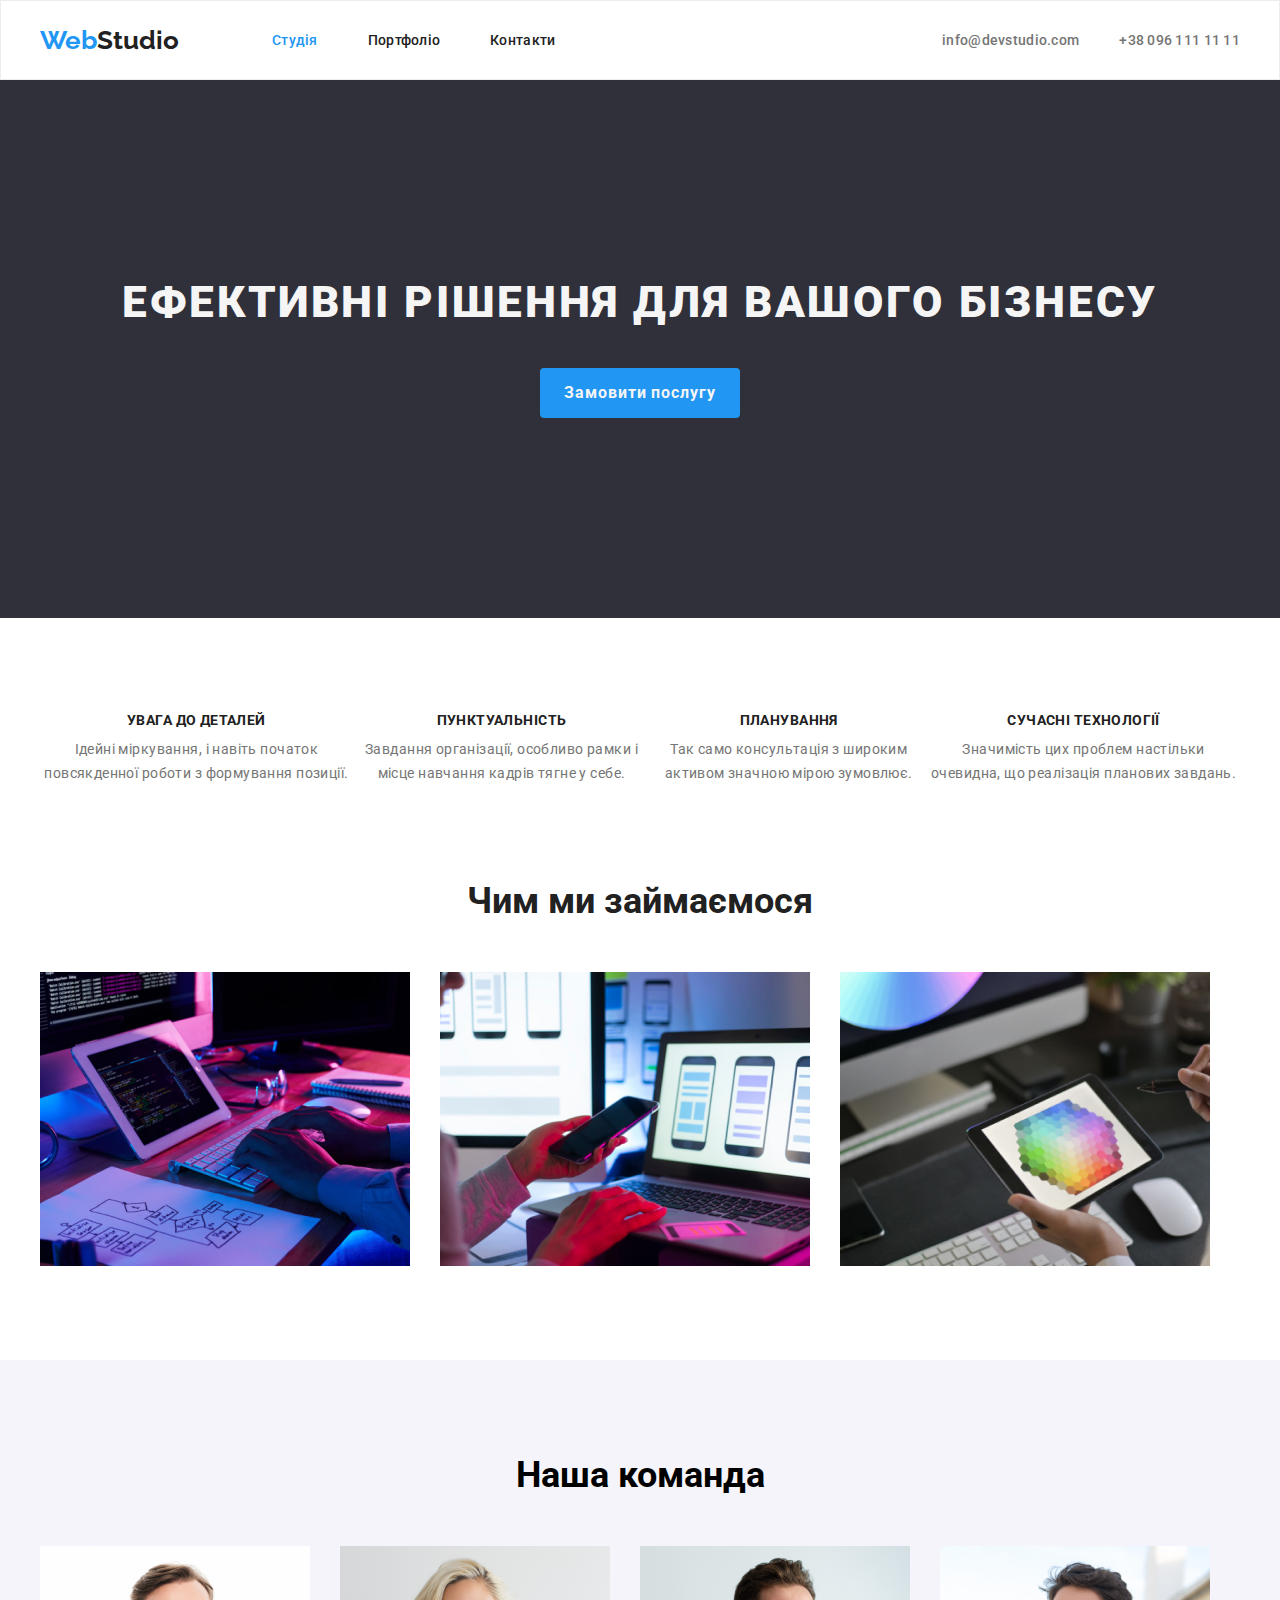
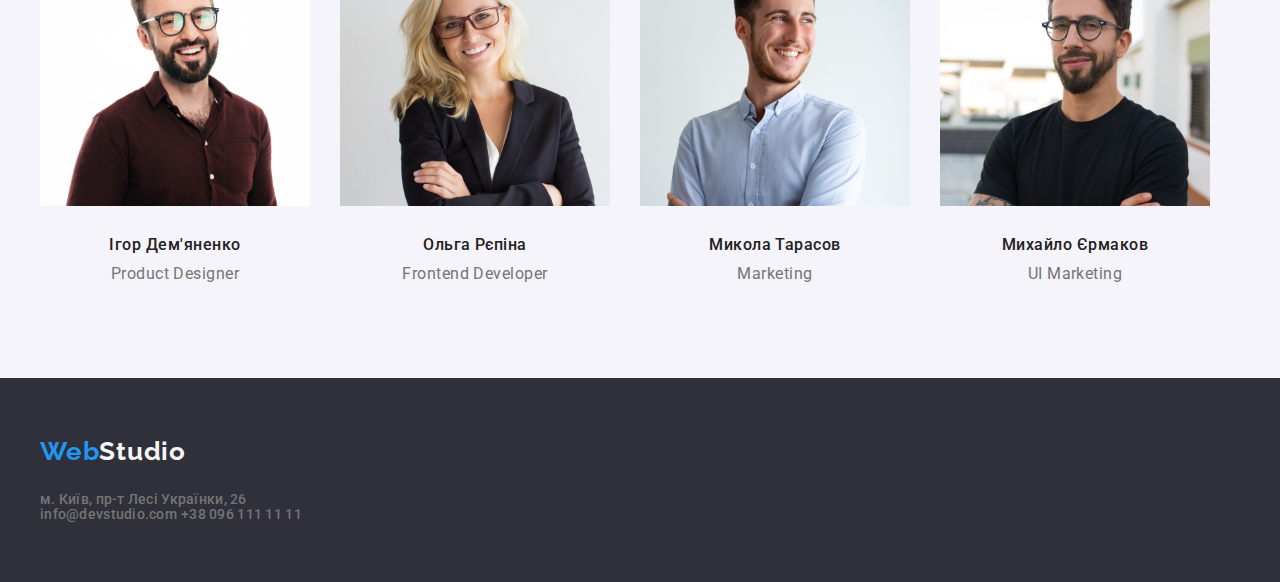
==== index.html @ 7399f44a "fixe" ====
<!DOCTYPE html>
<html lang="en">
  <head>
    <meta charset="UTF-8" />
    <meta name="viewport" content="width=device-width, initial-scale=1.0" />
    <title>Document</title>

    <link rel="preconnect" href="https://fonts.googleapis.com" />
    <link rel="preconnect" href="https://fonts.gstatic.com" crossorigin />
    <link
      href="https://fonts.googleapis.com/css2?family=Raleway:ital@0;1&family=Roboto:wght@400;500;700&display=swap"
      rel="stylesheet"
    />

    <link
      rel="stylesheet"
      href="https://cdnjs.cloudflare.com/ajax/libs/modern-normalize/2.0.0/modern-normalize.min.css"
    />

    <link rel="stylesheet" href="./css/normalize.css" />

    <link rel="stylesheet" href="./css/styles.css" />
  </head>
  <body>
    <!--Шапка сайта-->
    <header>
      <div class="border-header">
        <nav class="container main-nav">
          <a href="./index.html" class="logo">
            <span class="logo-color">Web</span>Studio
          </a>
          <ul class="site-nav link">
            <li class="item">
              <a href="./index.html" class="link current">Студія</a>
            </li>
            <li class="item">
              <a href="./portfolio.html" class="link">Портфоліо</a>
            </li>
            <li class="item"><a href="" class="link">Контакти</a></li>
          </ul>

          <ul class="contacts">
            <li class="item"><a href="" class="nav">info@devstudio.com</a></li>
            <li class="item"><a href="" class="phone">+38 096 111 11 11</a></li>
          </ul>
        </nav>
      </div>
    </header>

    <main>
      <!--Герой-->
      <div>
        <section class="hero">
          <h1 class="hero-title">ЕФЕКТИВНІ РІШЕННЯ ДЛЯ ВАШОГО БІЗНЕСУ</h1>
          <a href="" class="button button-hero">Замовити послугу</a>
        </section>
      </div>

      <!--Переваги-->
      <div class="container">
        <section>
          <ul class="feature-list">
            <li>
              <h3 class="section-title">УВАГА ДО ДЕТАЛЕЙ</h3>
              <p class="text">
                Ідейні міркування, і навіть початок повсякденної роботи з
                формування позиції.
              </p>
            </li>
            <li>
              <h3 class="section-title">ПУНКТУАЛЬНІСТЬ</h3>
              <p class="text">
                Завдання організації, особливо рамки і місце навчання кадрів
                тягне у себе.
              </p>
            </li>
            <li>
              <h3 class="section-title">ПЛАНУВАННЯ</h3>
              <p class="text">
                Так само консультація з широким активом значною мірою зумовлює.
              </p>
            </li>
            <li>
              <h3 class="section-title">СУЧАСНІ ТЕХНОЛОГІЇ</h3>
              <p class="text">
                Значимість цих проблем настільки очевидна, що реалізація
                планових завдань.
              </p>
            </li>
          </ul>
        </section>
      </div>

      <section class="section">
        <!--Приклади робіт-->
        <div class="container">
          <h2 class="section-work">Чим ми займаємося</h2>

          <ul class="work-list">
            <li class="item">
              <img src="./images/box1.png" alt="" width="370" />
            </li>

            <li class="item">
              <img src="./images/box2.png" alt="" width="370" />
            </li>

            <li class="item">
              <img src="./images/box3.png" alt="" width="370" />
            </li>
          </ul>
        </div>
      </section>

      <section class="section-command">
        <!--Наша команда-->
        <div class="bcg-section">
          <div class="container">
            <h2 class="section-list">Наша команда</h2>
            <ul class="command">
              <li class="item">
                <img
                  src="./images/img(1).png"
                  alt="Product Designer"
                  width="270"
                />
                <h3 class="name">Ігор Дем'яненко</h3>
                <p class="profession">Product Designer</p>
              </li>

              <li class="item">
                <img
                  src="./images/img(2).png"
                  alt="Frontend Developer"
                  width="270"
                />
                <h3 class="name">Ольга Рєпіна</h3>
                <p class="profession">Frontend Developer</p>
              </li>

              <li class="item">
                <img src="./images/img(3).png" alt="Marketing" width="270" />
                <h3 class="name">Микола Тарасов</h3>
                <p class="profession">Marketing</p>
              </li>

              <li class="item">
                <img src="./images/img(4).png" alt="UI Marketing" width="270" />
                <h3 class="name">Михайло Єрмаков</h3>
                <p class="profession">UI Marketing</p>
              </li>
            </ul>
          </div>
        </div>
      </section>
    </main>

    <!--Футер-->
    <footer>
      <div class="bcg-footer">
        <div class="container">
          <div class="logo-footer">
            <a href="./index.html" class="logo-1">
              <span class="logo-color-1">Web</span>Studio</a
            >
          </div>

          <div class="address">
            <p class="nav">м. Київ, пр-т Лесі Українки, 26</p>

            <a href="mailto:mango@mail.pig" class="nav">info@devstudio.com</a>

            <a href="tel:+380961111111" class="phone">+38 096 111 11 11</a>
          </div>
        </div>
      </div>
    </footer>
  </body>
</html>
---- css/styles.css ----
:root {
--grey: #757575;
--black: #212121;
--blue: #2196F3;
--white: #f5f5f5;
--dark-grey: #2F303A;
}

body {
    font-family: Roboto, sans-serif;
}

.container {
    margin-left: auto;
    margin-right: auto;
    width: 1230px;
    padding-left: 15px;
    padding-right: 15px;
}

.flex-container {
    display: flex;
    flex-wrap: wrap;
    margin-bottom: 94px;
}

.flex-element {
    width: 370px;
    margin-right: 30px;
    margin-bottom: 30px;
}

.flex-element:nth-last-child(-n+3) {
    margin-bottom: 0;
}

.flex-element:nth-child(3n) {
    margin-right: 0;
}

ul {
    list-style: none;
}

.logo {
    color: var(--black);
    font-family: Raleway, cursive;
    font-weight: 700;
    font-size: 26px;
    line-height: 1.17;
    text-decoration: none;
}

.logo-color {
    color: var(--blue);
}

.logo:hover,
.logo:focus {
    color: yellow;
}

.logo:hover .logo-color,
.logo:focus .logo-color {
    color: yellow;
}

.logo-1 {
    color: var(--white);
    font-family: Raleway, cursive;
    font-weight: 700;
    font-size: 26px;
    letter-spacing: 0.03em;
    text-decoration: none;
}

.logo-color-1 {
    color: var(--blue);
}

.logo-footer {
    padding-top: 60px;
    padding-bottom: 28px;
}

.nav {
    color: var(--grey);
    text-decoration: none;
    font-weight: 500;
    font-size: 14px;
    letter-spacing: 0.02em;
}

.nav:hover,
.nav:focus {
    color: var(--blue);
}

.phone {
    color: var(--grey);
    text-decoration: none;
        font-weight: 500;
        font-size: 14px;
        letter-spacing: 0.02em;
}

.phone:hover,
.phone:focus {
    color: var(--blue);
}

.border-header {
    border: 1px solid #ECECEC;
}

.border-portfolio {
    border: 1px solid #EEEEEE;
}

.main-nav {
    display: flex;
    align-items: center;
}

.site-nav {
    font-weight: 500;
    font-size: 14px;
    letter-spacing: 0.02em;

    display: flex;
    margin-left: 93px;
}

.site-nav .item {
    margin-right: 50px;
}

.site-nav .item:last-child {
    margin-right: 0;
}

.site-nav li:hover > a, 
.site-nav li:focus > a {
    color: var(--blue);
}

.site-nav .link.current {
    color: var(--blue);
}

.site-nav .link {
    display: block;
    padding-top: 32px;
    padding-bottom: 32px;
}
    
.link {
    color: var(--black);
    text-decoration: none;
}

.contacts {
    display: flex;
    margin-left: auto;
}

.contacts .item {
    margin-right: 40px;
}

.contacts .item:last-child {
    margin-right: 0;
}

.hero {
    color: var(--white);
    background-color: var(--dark-grey);
    text-align: center;
    font-weight: 900;
    font-size: 44px;
    line-height: 1.36;
    letter-spacing: 0.06em;
}

.hero-title {
    padding-top: 200px;
    padding-bottom: 30px;
}

.button {
        display: inline-block;
        border-radius: 4px;
        padding: 10px 24px;
        min-width: 200px;

        color: var(--white);
        background-color: var(--blue);

        font-weight: 700;
        font-size: 16px;
        line-height: 1.87;
        letter-spacing: 0.06em;
        text-align: center;
        text-decoration: none;
}

.button-hero:hover,
.button-hero:focus {
    color: #2196F3;
    background-color: #2F303A;
}

.button-hero {
    margin-bottom: 200px;
}

.button-a {
            display: inline-block;
            padding: 6px 22px;
            margin-left: 8px;
            border-radius: 4px;
            
            color: var(--black);
            background-color: #F5F4FA;
            font-family: Roboto, sans-serif;
            font-weight: 500;
            font-size: 16px;
            line-height: 1.62;
            letter-spacing: 0.5px;
            text-decoration: none;
            text-align: center;
        }

.button-a:hover,
.button-a:focus {
    color: var(--white);
    background-color: var(--blue);
}

.button-list {
    justify-content: center;
    display: flex;
    margin-top: 94px;
    margin-bottom: 50px;
}

.feature-list {
    display: flex;
    margin-top: 94px;
}

.section-title {
    color: var(--black);
    text-align: center;
    font-weight: 700;
    font-size: 14px;
    line-height: 1.17;
    letter-spacing: 0.03em;

    padding-bottom: 10px;
}

.section-work {
    color: var(--black);
    text-align: center;
    font-weight: 700;
    font-size: 36px;
    line-height: 1.17;

    padding-bottom: 50px;
    margin-top: 94px;
}

.work-list {
    text-align: center;
    display: flex;
}

.work-list .item {
    margin-right: 30px;
}

.work-list .item:last-child {
    margin-right: 0;
}

.section-list {
    text-align: center;
    font-weight: 700;
    font-size: 36px;
    line-height: 1.17;

    padding-top: 94px;
    padding-bottom: 50px;
    margin-top: 94px;
}

.text {
    color: var(--grey);
    font-weight: 400;
    font-size: 14px;
    line-height: 1.71;
    letter-spacing: 0.03em;
    text-align: center;
}

.name {
    color: var(--black);
    font-weight: 500;
    font-size: 16px;
    line-height: 1.17;
    letter-spacing: 0.03em;

    padding-top: 30px;
}

.profession {
    color: var(--grey);
    font-weight: 400;
    font-size: 16px;
    line-height: 1.17;
    letter-spacing: 0.03em;

    padding-top: 10px;
}

.command {
    text-align: center;
    display: flex;
}

.command .item {
margin-right: 30px;
}

.command .item:last-child {
margin-right: 0;
}

.bcg-section {
    background-color: #F5F4FA;
    padding-bottom: 94px;
}

.bcg-footer {
    background-color: var(--dark-grey);
}

.name-box {
    color: var(--black);
    font-weight: 800;
    font-size: 18px;
    line-height: 2;
    letter-spacing: 6%;
}

.filtrs {
    color: var(--grey);
    font-weight: 400;
    font-size: 16px;
    line-height: 1.87;
    letter-spacing: 3%;
}

.address {
    padding-bottom: 60px;
}
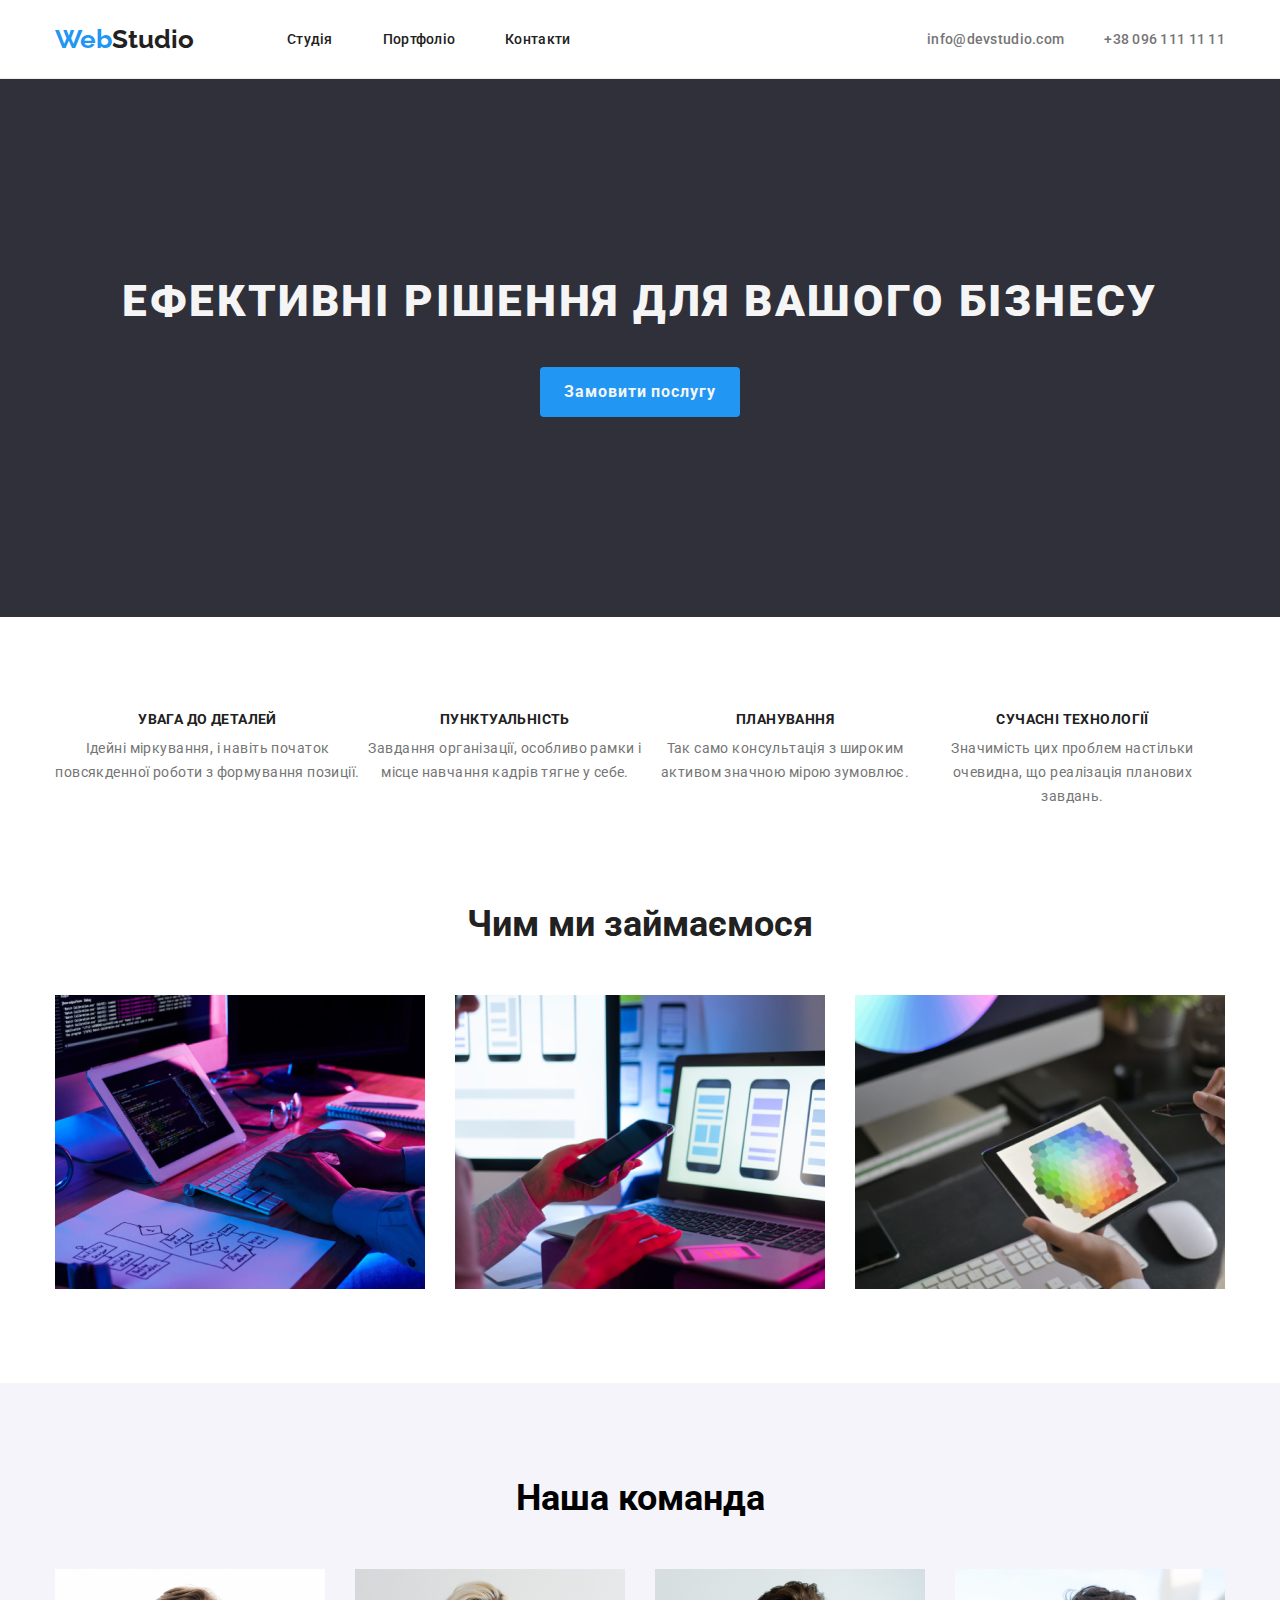
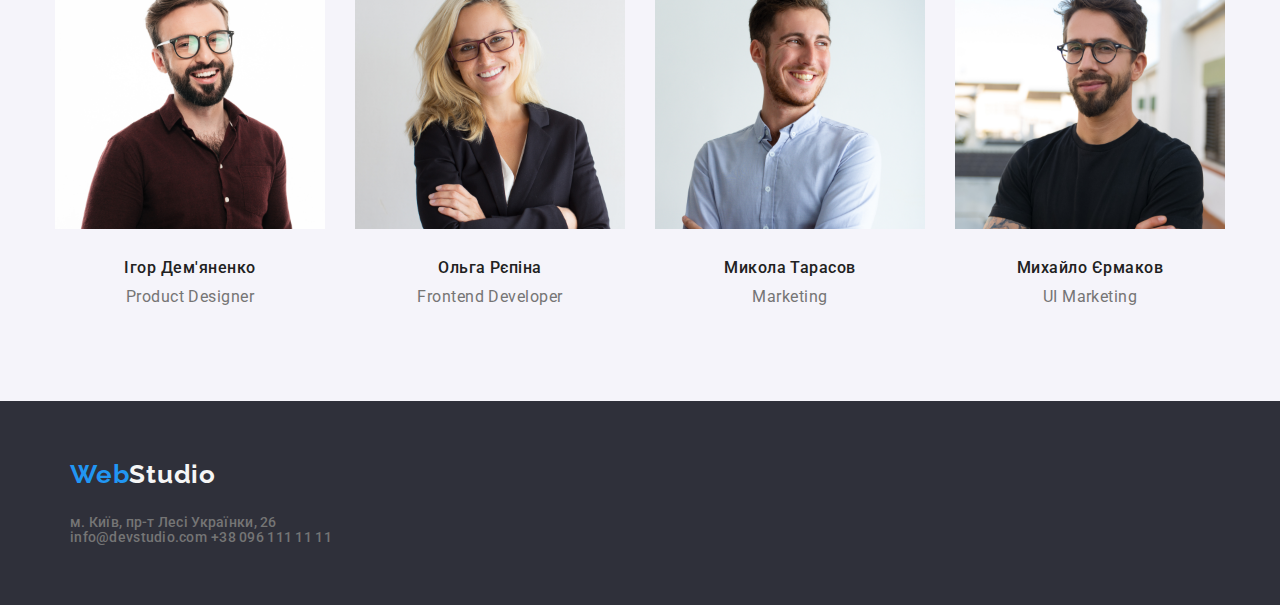
==== commit 7a27baee: "fix" ====
--- a/index.html
+++ b/index.html
@@ -31,7 +31,7 @@
           </a>
           <ul class="site-nav link">
             <li class="item">
-              <a href="./index.html" class="link current">Студія</a>
+              <a href="./index.html" class="link">Студія</a>
             </li>
             <li class="item">
               <a href="./portfolio.html" class="link">Портфоліо</a>
@@ -51,8 +51,10 @@
       <!--Герой-->
       <div>
         <section class="hero">
-          <h1 class="hero-title">ЕФЕКТИВНІ РІШЕННЯ ДЛЯ ВАШОГО БІЗНЕСУ</h1>
-          <a href="" class="button button-hero">Замовити послугу</a>
+          <div class="hero-list">
+            <h1 class="hero-title">ЕФЕКТИВНІ РІШЕННЯ ДЛЯ ВАШОГО БІЗНЕСУ</h1>
+            <a href="" class="button button-hero">Замовити послугу</a>
+          </div>
         </section>
       </div>
 
@@ -159,11 +161,10 @@
     <footer>
       <div class="bcg-footer">
         <div class="container">
-          <div class="logo-footer">
+          <div class="footer-title">
             <a href="./index.html" class="logo-1">
               <span class="logo-color-1">Web</span>Studio</a
             >
-          </div>
 
           <div class="address">
             <p class="nav">м. Київ, пр-т Лесі Українки, 26</p>
@@ -172,6 +173,8 @@
 
             <a href="tel:+380961111111" class="phone">+38 096 111 11 11</a>
           </div>
+          </div>
+          </div>
         </div>
       </div>
     </footer>
--- a/css/styles.css
+++ b/css/styles.css
@@ -13,7 +13,7 @@
 .container {
     margin-left: auto;
     margin-right: auto;
-    width: 1230px;
+    width: 1200px;
     padding-left: 15px;
     padding-right: 15px;
 }
@@ -78,11 +78,6 @@
     color: var(--blue);
 }
 
-.logo-footer {
-    padding-top: 60px;
-    padding-bottom: 28px;
-}
-
 .nav {
     color: var(--grey);
     text-decoration: none;
@@ -110,11 +105,13 @@
 }
 
 .border-header {
-    border: 1px solid #ECECEC;
+    border-bottom: 1px solid #ECECEC;
 }
 
 .border-portfolio {
-    border: 1px solid #EEEEEE;
+    border-left: 1px solid #EEEEEE;
+    border-right: 1px solid #EEEEEE;
+    border-bottom: 1px solid #EEEEEE;
 }
 
 .main-nav {
@@ -182,9 +179,12 @@
     letter-spacing: 0.06em;
 }
 
+.hero-list {
+    padding: 200px 15px
+}
+
 .hero-title {
-    padding-top: 200px;
-    padding-bottom: 30px;
+    margin-bottom: 30px;
 }
 
 .button {
@@ -210,26 +210,24 @@
     background-color: #2F303A;
 }
 
-.button-hero {
-    margin-bottom: 200px;
-}
-
 .button-a {
-            display: inline-block;
+        color: var(--black);
+        background-color: #F5F4FA;
+        font-family: Roboto, sans-serif;
+        font-weight: 500;
+        font-size: 16px;
+        line-height: 1.62;
+        letter-spacing: 0.5px;
+        text-decoration: none;
+        text-align: center;
+
             padding: 6px 22px;
-            margin-left: 8px;
             border-radius: 4px;
-            
-            color: var(--black);
-            background-color: #F5F4FA;
-            font-family: Roboto, sans-serif;
-            font-weight: 500;
-            font-size: 16px;
-            line-height: 1.62;
-            letter-spacing: 0.5px;
-            text-decoration: none;
-            text-align: center;
         }
+
+.button-title {
+    margin-left: 8px;
+}
 
 .button-a:hover,
 .button-a:focus {
@@ -257,7 +255,7 @@
     line-height: 1.17;
     letter-spacing: 0.03em;
 
-    padding-bottom: 10px;
+    margin-bottom: 10px;
 }
 
 .section-work {
@@ -352,6 +350,11 @@
     font-size: 18px;
     line-height: 2;
     letter-spacing: 6%;
+
+    padding-right: 24px;
+    padding-left: 24px;
+    padding-top: 20px;
+    padding-bottom: 4px;
 }
 
 .filtrs {
@@ -360,12 +363,17 @@
     font-size: 16px;
     line-height: 1.87;
     letter-spacing: 3%;
+
+    padding-right: 24px;
+    padding-left: 24px;
+    padding-bottom: 20px;
+}
+
+.footer-title {
+    padding: 60px 15px;
 }
 
 .address {
-    padding-bottom: 60px;
-}
-
-
-
-
+    margin-top: 28px;
+}
+
